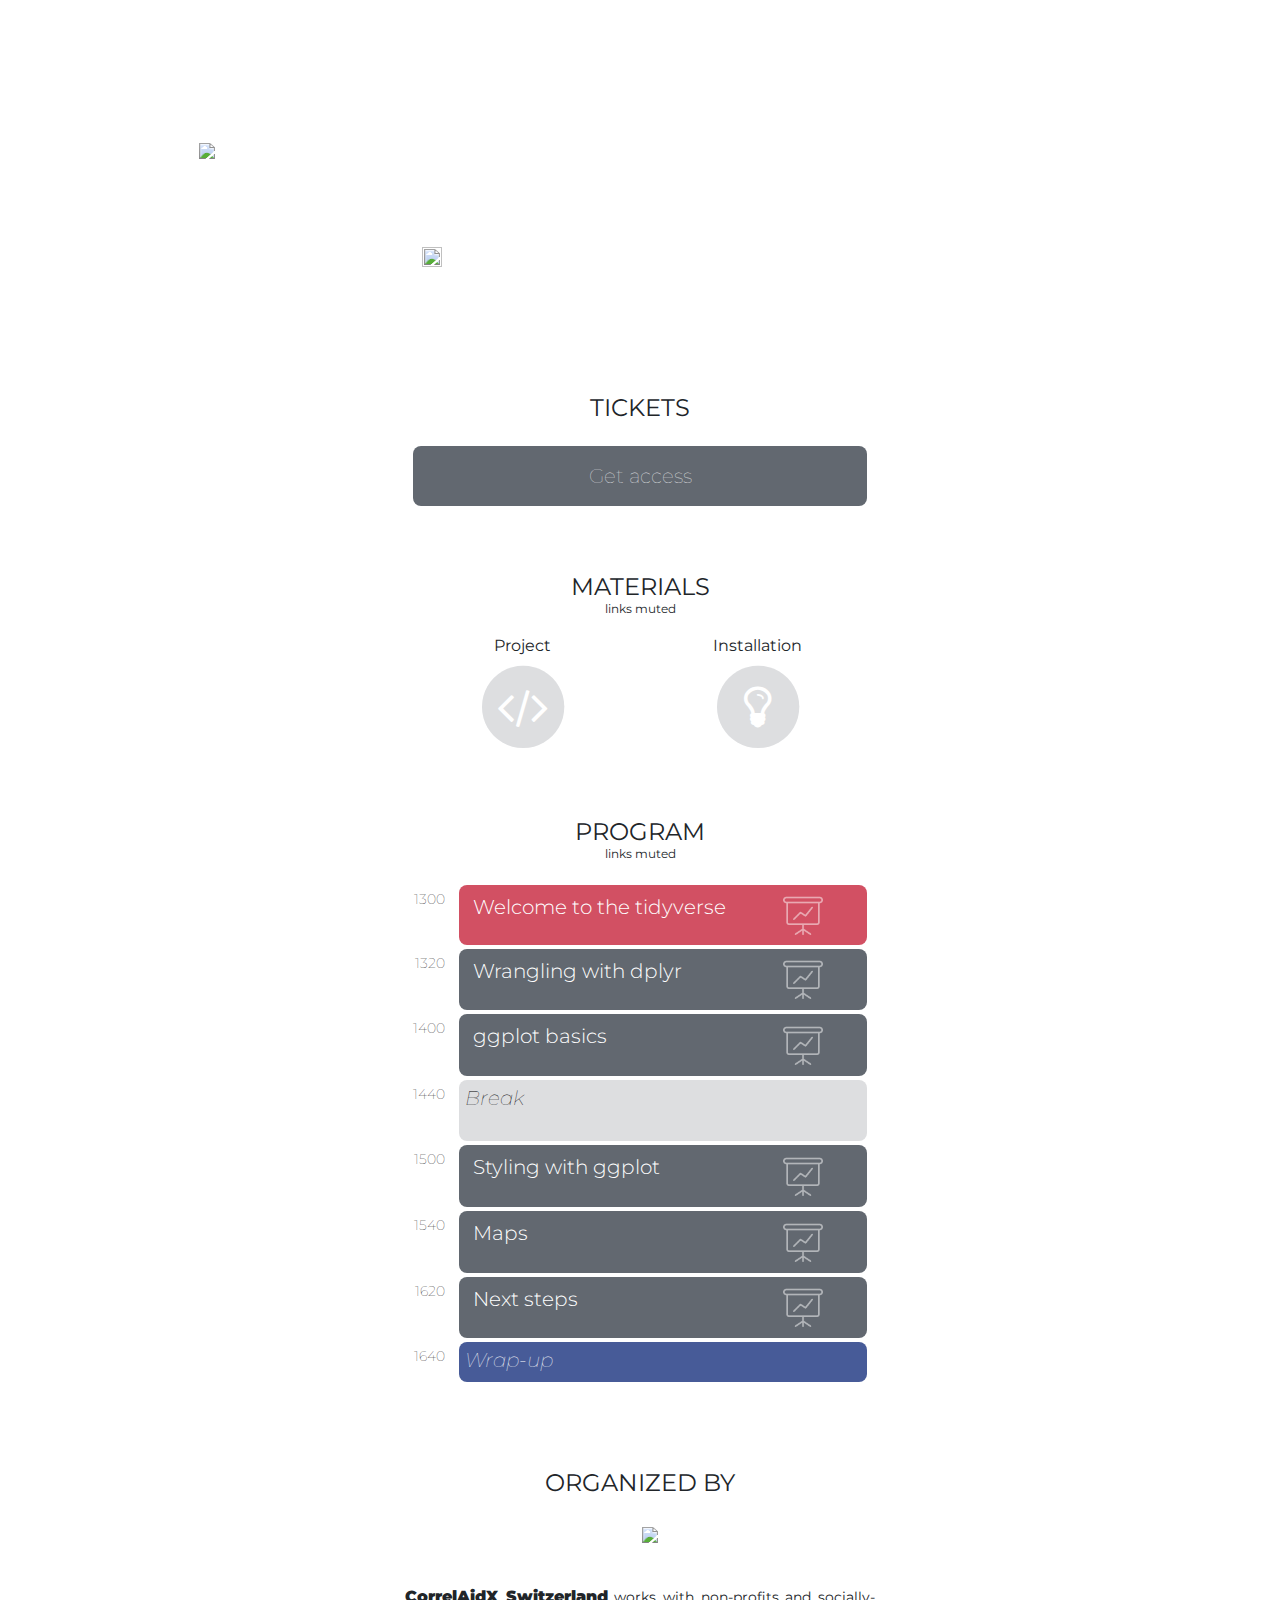
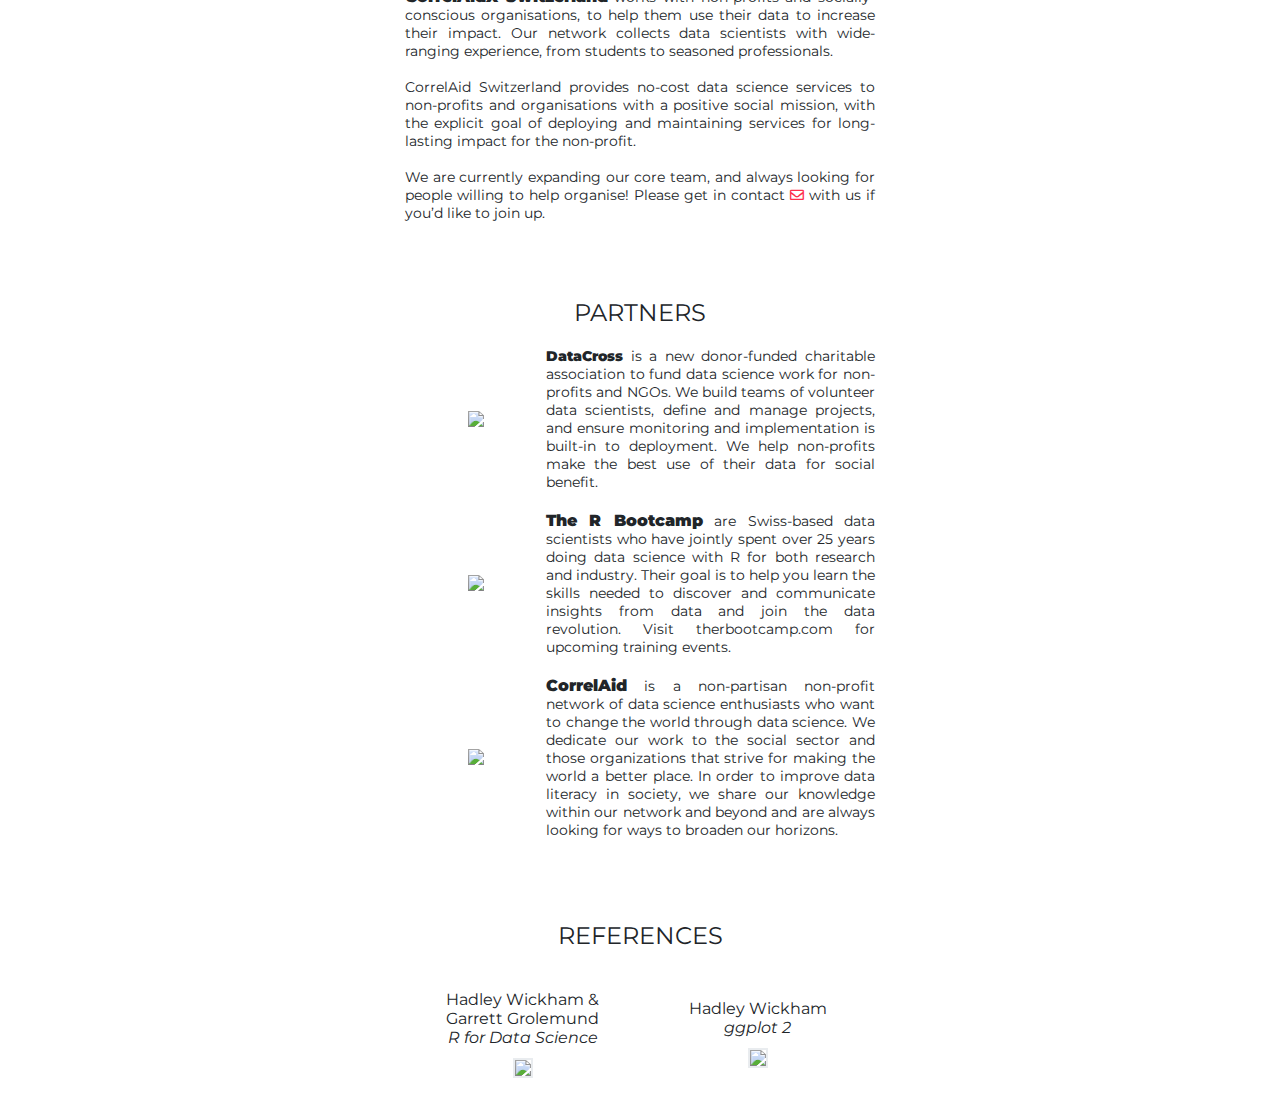
==== index.html @ b5af9730 "fixed images" ====
<html>
  <head>
    <!-- Bootstrap core CSS -->
    <link rel="stylesheet" href="index.css">
  </head>

  <body>

    <div align="center">
      <div id="header" align=left style="display:inline-block">
        <div style="display:table;width:100%">
         <div style="display:table-cell;vertical-align:middle;width:25%;padding-right:40px;padding-top:20px">
           <img class="logo" src="https://raw.githubusercontent.com//CorrelAidSwitzerland/DataViz4Good/main/src/img/correlaidx_white.png" height=100px>
         </div>
         <div style="display:table-cell;vertical-align:bottom;width:75%;padding-top:20px">
           <h1>Data Visualization for Social Good</h1>
           <span style="white-space: nowrap">
             <a href='https://github.com/CorrelAidSwitzerland'><i class='fas fa-home'></i></a>
             <a href='https://therbootcamp.github.io/I2R_2020Mar/'><i class='fas fa-clock'></i></a>
             <a href='https://github.com/CorrelAidSwitzerland'><i class='fas fa-envelope'></i></a>
             <a href='https://github.com/CorrelAidSwitzerland'><i class='fab fa-github'></i></a>
             <a href='https://github.com/CorrelAidSwitzerland'>
               <font style='font-style:normal;font-size:20px;padding-left:8px'>CorrelAid Switzerland</font>
             </a>
           </span>
           <br>
           <span style="white-space: nowrap">
             <img src='https://raw.githubusercontent.com/therbootcamp/therbootcamp.github.io/master/_sessions/_image/by-sa.png' style= 'height:2rem; vertical-align:baseline'/>
             <font style='font-size:2rem;font-style:normal;padding-left:8px'>February 2021</font>
           <span>
         </div>
       </div>
    </div>


    <br><br>

    <div align="center" style="max-width:940px">

      <h2>TICKETS</h2>
      <table width=50% cellspacing=0 cellpadding=0 class="zoom">
        <tr>
          <td class="td-grey">
            <a href="https://www.eventbrite.com/myevent?eid=132974068017" style="display:block;height:100%;width:100%">
              <div style="display:table;height:60px;width:100%">
               <div style="display:table-cell;vertical-align:middle;text-align:center;width:100%">Get access</div>
             </div>
            </a>
          </td>
        </tr>
      </table>

      <br><br>

      <h2>MATERIALS<br><span style="font-size:12px">links muted</span></h2>
      <table width=50% cellspacing=0 cellpadding=0 class="downloads">
        <col width=50%>
        <col width=50%>
        <tr>
          <td align=center>
            <h4>Project</h4>
            <a href="">
            <span class="fa-stack fa-3x inactive">
              <i class="fa fa-circle fa-stack-2x"></i>
              <i class="fa fa-code fa-stack-1x fa-inverse"></i>
            </span>
            </a>
          </td>
          <td align=center>
            <h4>Installation</h4>
            <a href="">
            <span class="fa-stack fa-3x inactive"> <!--- inactive --->
              <i class="fa fa-circle fa-stack-2x"></i>
              <i class="fa fa-lightbulb fa-stack-1x fa-inverse"></i>
            </span>
            </a>
          </td>
        </tr>
      </table>

      <br><br>

      <h2>PROGRAM<br><span style="font-size:12px">links muted</span></h2>
      <table width=50% cellspacing=0 cellpadding=0 class="my-table">
      <col width="5%">
      <col width="95%">
      <tr>
         <th align="right">1300</th>
         <td class="td-red">
           <a href="" style="display:block;height:100%;width:100%">
             <div style="display:table;height:100%;width:100%">
              <div style="display:table-cell;vertical-align:top;width:80%">Welcome to the tidyverse</div>
              <div style="display:table-cell;vertical-align:middle"><img src="slide/slide.001.png" height=40px></div>
            </div>
           </a>
         </td>
      </tr>
      <tr>
         <th align="right">1320</th>
         <td class="td-grey" rowspan = 2 >
           <a href="" style="display:block;height:100%;width:100%">
             <div style="display:table;height:100%;width:100%">
              <div style="display:table-cell;vertical-align:top;width:80%">Wrangling with dplyr</div>
              <div style="display:table-cell;vertical-align:middle"><img src="slide/slide.001.png" height=40px></div>
            </div>
           </a>
         </td>
      </tr>
      <tr> <th align="right">&nbsp;</th> </tr>
      <tr>
         <th align="right">1400</th>
         <td class="td-grey" rowspan = 2 >
           <a href="" style="display:block;height:100%;width:100%">
             <div style="display:table;height:100%;width:100%">
              <div style="display:table-cell;vertical-align:top;width:80%">ggplot basics</div>
              <div style="display:table-cell;vertical-align:middle"><img src="slide/slide.001.png" height=40px></div>
            </div>
           </a>
         </td>
      </tr>
      <tr> <th align="right">&nbsp;</th> </tr>
      <tr>
         <th align="right">1440</th>
         <td class="td-special-grey" rowspan = 2 >Break
      </tr>
      <tr> <th align="right">&nbsp;</th> </tr>
      <tr>
         <th align="right">1500</th>
         <td class="td-grey" rowspan = 2 >
           <a href="" style="display:block;height:100%;width:100%">
             <div style="display:table;height:100%;width:100%">
              <div style="display:table-cell;vertical-align:top;width:80%">Styling with ggplot</div>
              <div style="display:table-cell;vertical-align:middle"><img src="slide/slide.001.png" height=40px></div>
            </div>
           </a>
         </td>
      </tr>
      <tr> <th align="right">&nbsp;</th> </tr>
      <tr>
         <th align="right">1540</th>
         <td class="td-grey" rowspan = 2 >
           <a href="" style="display:block;height:100%;width:100%">
             <div style="display:table;height:100%;width:100%">
              <div style="display:table-cell;vertical-align:top;width:80%">Maps</div>
              <div style="display:table-cell;vertical-align:middle"><img src="slide/slide.001.png" height=40px></div>
            </div>
           </a>
         </td>
      </tr>
      <tr> <th align="right">&nbsp;</th> </tr>
      <tr>
         <th align="right">1620</th>
         <td class="td-grey" rowspan = 2 >
           <a href="" style="display:block;height:100%;width:100%">
             <div style="display:table;height:100%;width:100%">
              <div style="display:table-cell;vertical-align:top;width:80%">Next steps</div>
              <div style="display:table-cell;vertical-align:middle"><img src="slide/slide.001.png" height=40px></div>
            </div>
           </a>
         </td>
      </tr>
      <tr> <th align="right">&nbsp;</th> </tr>
      <tr>
         <th align="right">1640</th>
         <td class="td-special-blue"> Wrap-up
      </tr>
      </table>

      <br><br>

      <h2>ORGANIZED BY</h2>
      <div style="width:50%">
        <div>
            <a href="https://correlaid.org/correlaid-x/switzerland/">
              <img class="xlogo" src="https://raw.githubusercontent.com/correlaidswitzerland/DataViz4Good/main/src/img/correlaidx_swiss.png">
            </a>          
        </div>
        <p style="text-align: justify;font-family: Montserrat;color: #212529;font-weight: 400;font-size:1.4rem;"><a href="https://correlaid.org/correlaid-x/switzerland/" style="color: #212529;font-weight:900;font-size:1.6rem">CorrelAidX Switzerland</a> works with non-profits and socially-conscious organisations, to help them use their data to increase their impact. Our network collects data scientists with wide-ranging experience, from students to seasoned professionals. <br><br>CorrelAid Switzerland provides no-cost data science services to non-profits and organisations with a positive social mission, with the explicit goal of deploying and maintaining services for long-lasting impact for the non-profit.<br><br>We are currently expanding our core team, and always looking for people willing to help organise! Please get in contact <a href="mailto:switzerland@correlaid.org"><i class="far fa-envelope" style="color: #FD2F4D"></i></a> with us if you’d like to join up.
        </p>
      </div>

      <br><br>

      <h2>PARTNERS</h2>
      
      <table width=50% cellspacing=0 cellpadding=0 class="partners">
        <col width=30%>
        <col width=70%>
        <tr>
          <td align=center>
            <a href="">
              <img class="logo" src="https://raw.githubusercontent.com/correlaidswitzerland/DataViz4Good/main/src/img/datacross.png">
            </a> 
          </td>
          <td align=center>
        <p style="text-align: justify;font-family: Montserrat;color: #212529;font-weight: 400;font-size:1.4rem"><a href="" style="color: #212529;font-weight:900">DataCross</a> is a new donor-funded charitable association to fund data science work for non-profits and NGOs. We build teams of volunteer data scientists, define and manage projects, and ensure monitoring and implementation is built-in to deployment. We help non-profits make the best use of their data for social benefit.
        </p>
          </td>
        </tr>
                <tr>
          <td align=center>
            <a href="https://therbootcamp.github.io/">
              <img class="logo" src="https://raw.githubusercontent.com/correlaidswitzerland/DataViz4Good/main/src/img/bootcamp.png">
            </a>  
          </td>
          <td align=center>
        <p style="text-align: justify;font-family: Montserrat;color: #212529;font-weight: 400;font-size:1.4rem"><a href="https://therbootcamp.github.io/" style="color: #212529;font-weight:900;font-size:1.6rem">The R Bootcamp</a> are Swiss-based data scientists who have jointly spent over 25 years doing data science with R for both research and industry. Their goal is to help you learn the skills needed to discover and communicate insights from data and join the data revolution. Visit <a href="https://therbootcamp.github.io/" style="color: #212529;">therbootcamp.com</a> for upcoming training events. 
        </p>
          </td>
        </tr>
                <tr>
          <td align=center>
            <a href="https://correlaid.org/">
              <img class="logo" src="https://raw.githubusercontent.com/correlaidswitzerland/DataViz4Good/main/src/img/correlaid3.png">
            </a>    
          </td>
          <td align=center>
        <p style="text-align: justify;font-family: Montserrat;color: #212529;font-weight: 400;font-size:1.4rem;"><a href="https://therbootcamp.github.io/" style="color: #212529;font-weight:900;font-size:1.6rem">CorrelAid</a> is a non-partisan non-profit network of data science enthusiasts who want to change the world through data science. We dedicate our work to the social sector and those organizations that strive for making the world a better place. In order to improve data literacy in society, we share our knowledge within our network and beyond and are always looking for ways to broaden our horizons. 
        </p>
          </td>
        </tr>        
        
      </table>
      

      <br><br>

      <h2>REFERENCES</h2>
      <table width=50% cellspacing=0 cellpadding=0 class="literature">
        <col width=50%>
        <col width=50%>
        <tr>
          <td align=center>
            <a href="https://r4ds.had.co.nz/">
            <h4>Hadley Wickham &<br>Garrett Grolemund<br><i>R for Data Science</i></h4>
              <img class="literature-img" src="https://d33wubrfki0l68.cloudfront.net/b88ef926a004b0fce72b2526b0b5c4413666a4cb/24a30/cover.png">
            </a>
          </td>
          <td align=center>
            <a href="https://ggplot2-book.org/">
            <h4>Hadley Wickham<br><i>ggplot 2</i></h4>
              <img class="literature-img" src="https://ggplot2-book.org/cover.jpg">
            </a>
          </td>
        </tr>
      </table>


    </div>
  </body>
</html>
---- index.css ----
@import url(https://use.fontawesome.com/releases/v5.6.3/css/all.css);
@import url(https://cdnjs.cloudflare.com/ajax/libs/font-awesome/4.7.0/css/font-awesome.min.css);
@import url(https://fonts.googleapis.com/icon?family=Material+Icons);
@import url(https://fonts.googleapis.com/icon?family=Montserrat:100,400);


:root {
  font-size: 62.5%;
  body {
    margin: 0;
    // Body font size 16px
    font-size: 1.6rem;
  }
}


#header {
 background: url("https://raw.githubusercontent.com//CorrelAidSwitzerland/DataViz4Good/main/src/img/correlaidbg.jpeg");
 background-size: cover;
 color: white;
 padding: 30px 10% 70px 14%;
 margin-left: calc(-50vw + 50%);
 margin-right: calc(-50vw + 50%);
 margin-top: -20px;
 font-family: Montserrat;

}

#header h1 {
 font-weight: 700;
 font-size: 4.4rem;
 margin-bottom: .3em;
}

#header h1, h2, h3, h4, h5, font {
 color: white;
}

#header a {
 color: white;
}

#header i, #header a {
  font-size: 2rem;
  text-decoration: none;
  padding-right: 2px;
}

@media (min-width: 480px) {
  #header h1 {font-size: 4.8rem;}
}

@media (min-width: 768px) {
  #header h1 {font-size: 5.6rem;}
  .logo {
    height:140px;
  }
}

@media (min-width: 992px) {
  #header h1 {font-size: 6.4rem;}

}

@media (min-width: 1200px) {
  #header h1 {font-size: 7rem;}
}

h1, h2, h3, h4, h5 {
  font-family: Montserrat;
  color: #212529;
  font-weight: 400;
}

h1 {
  font-size: 5rem;
}

h2 {
  padding-top: 20px;
  font-size: 2.4rem;
}

.my-table {
  font-size:2rem;
  font-family: Montserrat;
  border-spacing: 8px 4px;
  line-height: 1.2;
  margin-top: 20px;
  margin-bottom: 20px;
  }

.my-table th {
  font-size:.7em;
  font-weight:100;
  width: 100;
  text-align: right;
  vertical-align: top;
  padding: 6px 6px 6px 0px;
  }

.my-table td {
  font-weight:100;
  vertical-align: top;
  padding: 6px 0px 6px 6px;
  border-radius:8px;
  height: 40px;
  min-width: 260px;
}

.td-special {
  font-weight:100;
  font-style: italic;
}

.td-special-blue {
  font-weight:100;
  font-style: italic;
  background-color:#475B98;
  color:#ffffff;
}

.td-special-grey {
  font-weight:100;
  font-style: italic;
  background-color:#DDDEE0;
  color:#000000;
}

.td-red {
  background-color:#D25063;
  color:#ffffff;
}

.td-grey {
  background-color:#626870;
  color:#ffffff;
}

a {
  text-decoration: none;
}

.zoom {
  border-spacing: 8px 4px;
}

.zoom td {
  border-radius:8px;
  min-width: 260px;
}

.zoom a {
  color: rgba(255, 255, 255, 0.8);
  font-size: 2rem;
  font-weight: 100;
  font-family: Montserrat;
}

.cont {
  font-weight:400;
	font-size:10px;
	line-height: 1.1;
    margin-top: 4px;
}

.sub {font-weight:400;}
e {font-weight: 100;}
r {color: #FF3A2A;}

.my-table a {
  color: white;
  font-weight: 300;
  }

.my-table a:hover {
  color: white;
}

.downloads h4 {
  font-weight: 400;
  margin-bottom: 4px;
  }

.downloads .active {
  color: #626870;
}
.downloads .inactive {
  color: #DDDEE0;
}

.courses td {
  padding-bottom: 20px;
  padding-top: 20px;
}

.courses h4 {
  font-weight: 400;
  margin-bottom: 11px;
  }

.course-img {
  max-width: 120px;
  border-radius: 50%;
  border: 7px solid #e9ecef;
}

.literature td {
  padding-bottom: 20px;
  padding-top: 20px;
}

.literature h4 {
  font-weight: 400;
  margin-bottom: 11px;
  }

.literature-img {
  max-height: 150px;
  border: 2px solid #e9ecef;
}

.partner-img {
  max-height: 150px;
}

.xlogo {
  /*float:right;*/
  padding: 10px 10px 30px 30px;
  max-width:280px;
  max-height:180px;
  width: auto;
  height: auto;
}


.logo {
  padding: 20px;
  max-width:230px;
  max-height:120px;
  width: auto;
  height: auto;
}

.partners td {
  
  padding-bottom:20px;
  
}
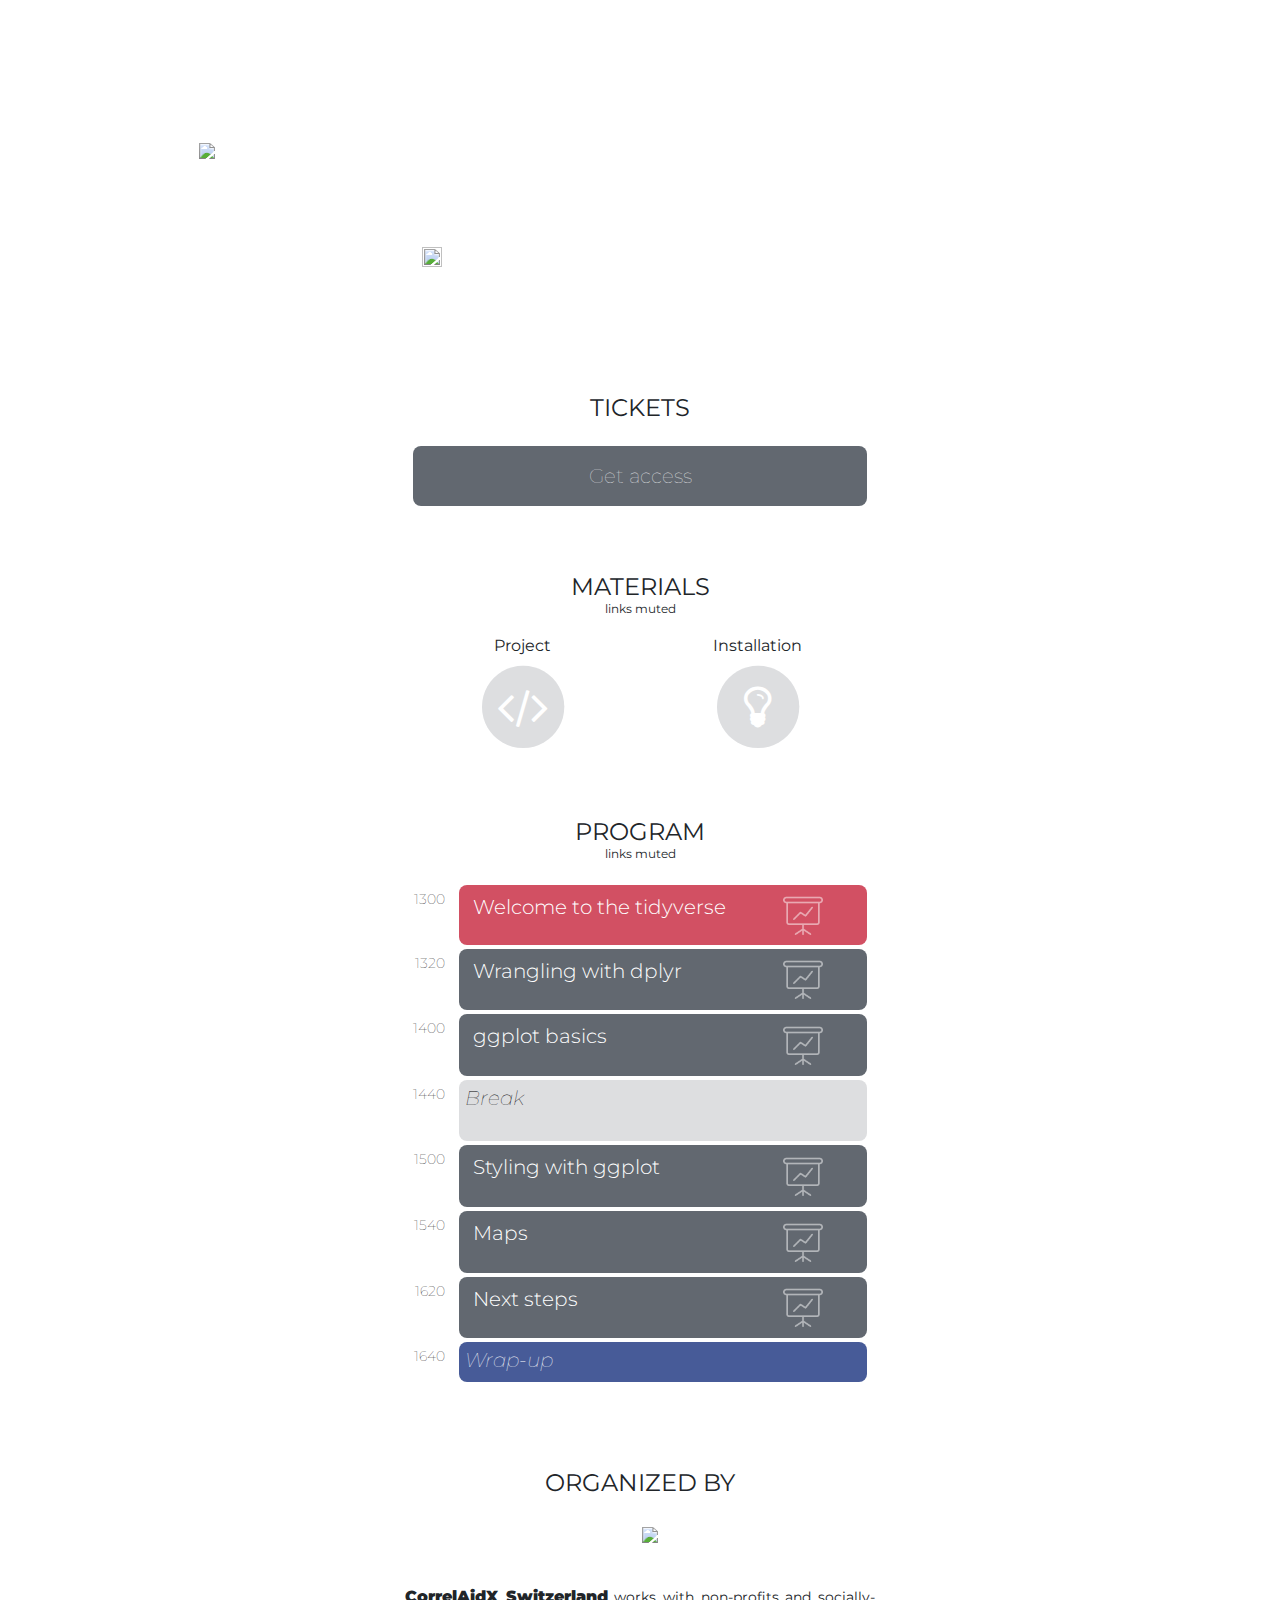
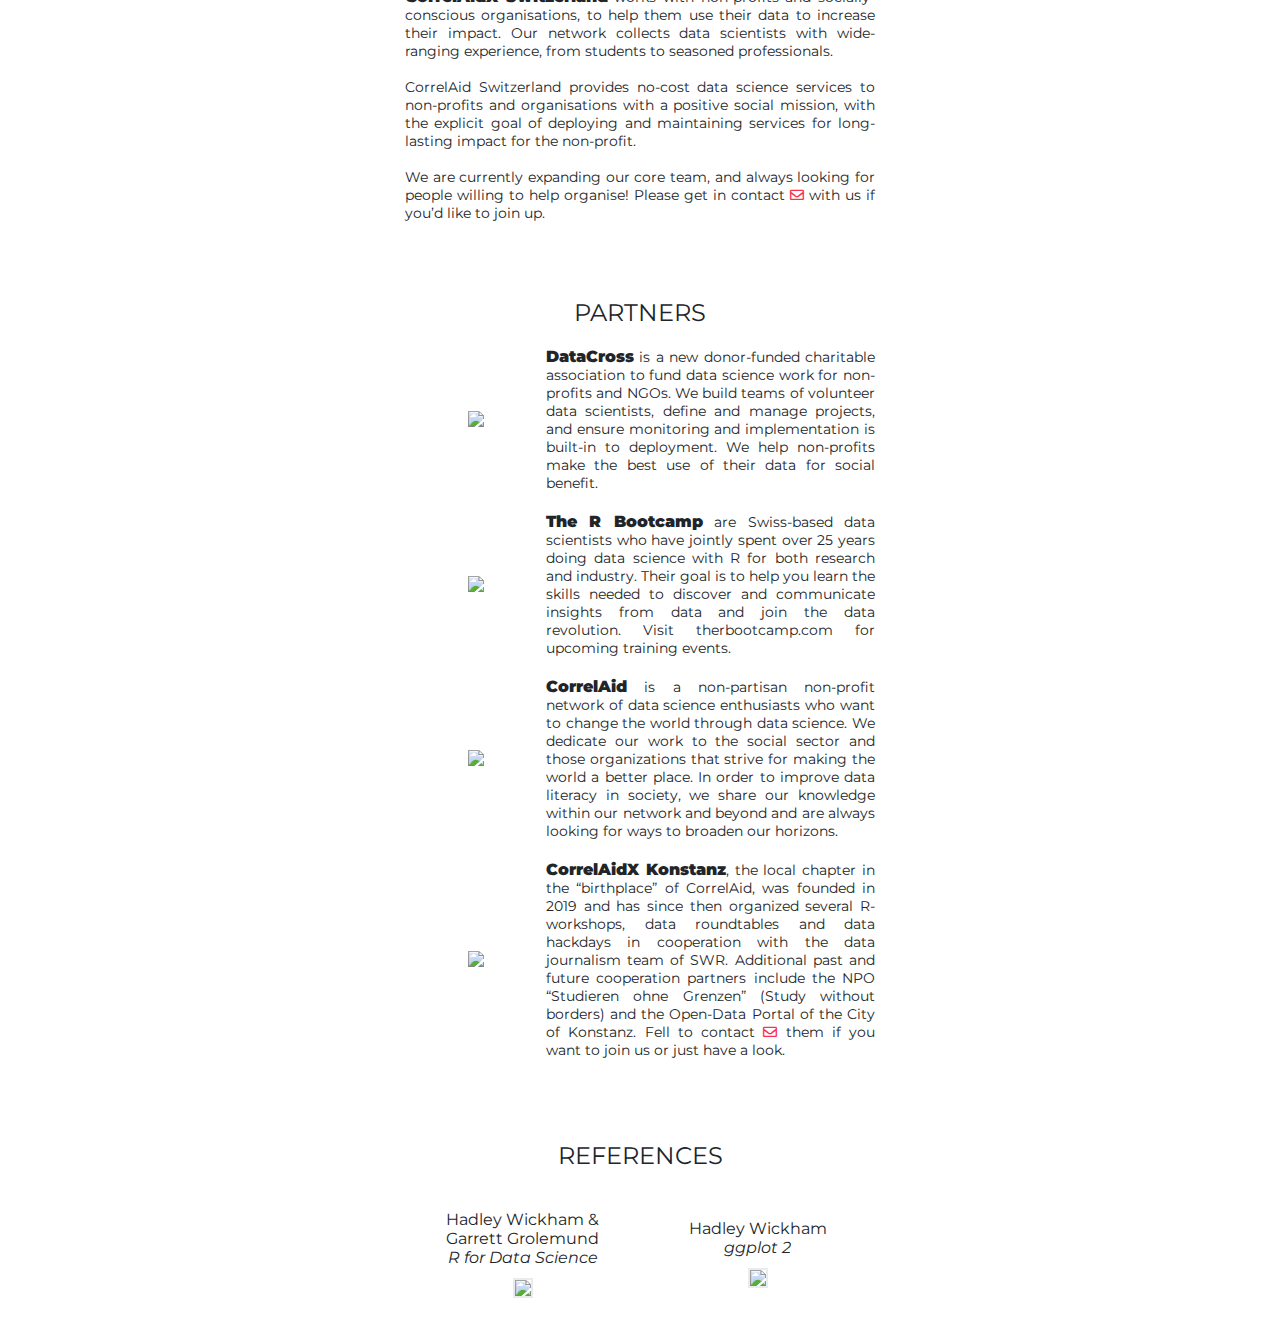
==== commit e8b029ec: "fixed images" ====
--- a/index.html
+++ b/index.html
@@ -193,7 +193,7 @@
             </a> 
           </td>
           <td align=center>
-        <p style="text-align: justify;font-family: Montserrat;color: #212529;font-weight: 400;font-size:1.4rem"><a href="" style="color: #212529;font-weight:900">DataCross</a> is a new donor-funded charitable association to fund data science work for non-profits and NGOs. We build teams of volunteer data scientists, define and manage projects, and ensure monitoring and implementation is built-in to deployment. We help non-profits make the best use of their data for social benefit.
+        <p style="text-align: justify;font-family: Montserrat;color: #212529;font-weight: 400;font-size:1.4rem"><a href="" style="color: #212529;font-weight:900;font-size:1.6rem">DataCross</a> is a new donor-funded charitable association to fund data science work for non-profits and NGOs. We build teams of volunteer data scientists, define and manage projects, and ensure monitoring and implementation is built-in to deployment. We help non-profits make the best use of their data for social benefit.
         </p>
           </td>
         </tr>
@@ -219,7 +219,17 @@
         </p>
           </td>
         </tr>        
-        
+                <tr>
+          <td align=center>
+            <a href="https://correlaid.org/correlaid-x/konstanz/">
+              <img class="logo" src="https://raw.githubusercontent.com/correlaidswitzerland/DataViz4Good/main/src/img/correlaid_konstanz.png">
+            </a>    
+          </td>
+          <td align=center>
+        <p style="text-align: justify;font-family: Montserrat;color: #212529;font-weight: 400;font-size:1.4rem;"><a href="https://therbootcamp.github.io/" style="color: #212529;font-weight:900;font-size:1.6rem">CorrelAidX Konstanz</a>, the local chapter in the “birthplace” of CorrelAid, was founded in 2019 and has since then organized several R-workshops, data roundtables and data hackdays in cooperation with the data journalism team of SWR. Additional past and future cooperation partners include the NPO “Studieren ohne Grenzen” (Study without borders) and the Open-Data Portal of the City of Konstanz. Fell to contact <a href="mailto:konstanz@correlaid.org "><i class="far fa-envelope" style="color: #FD2F4D"></i></a> them if you want to join us or just have a look.    
+        </p>
+          </td>
+        </tr>           
       </table>
       
 
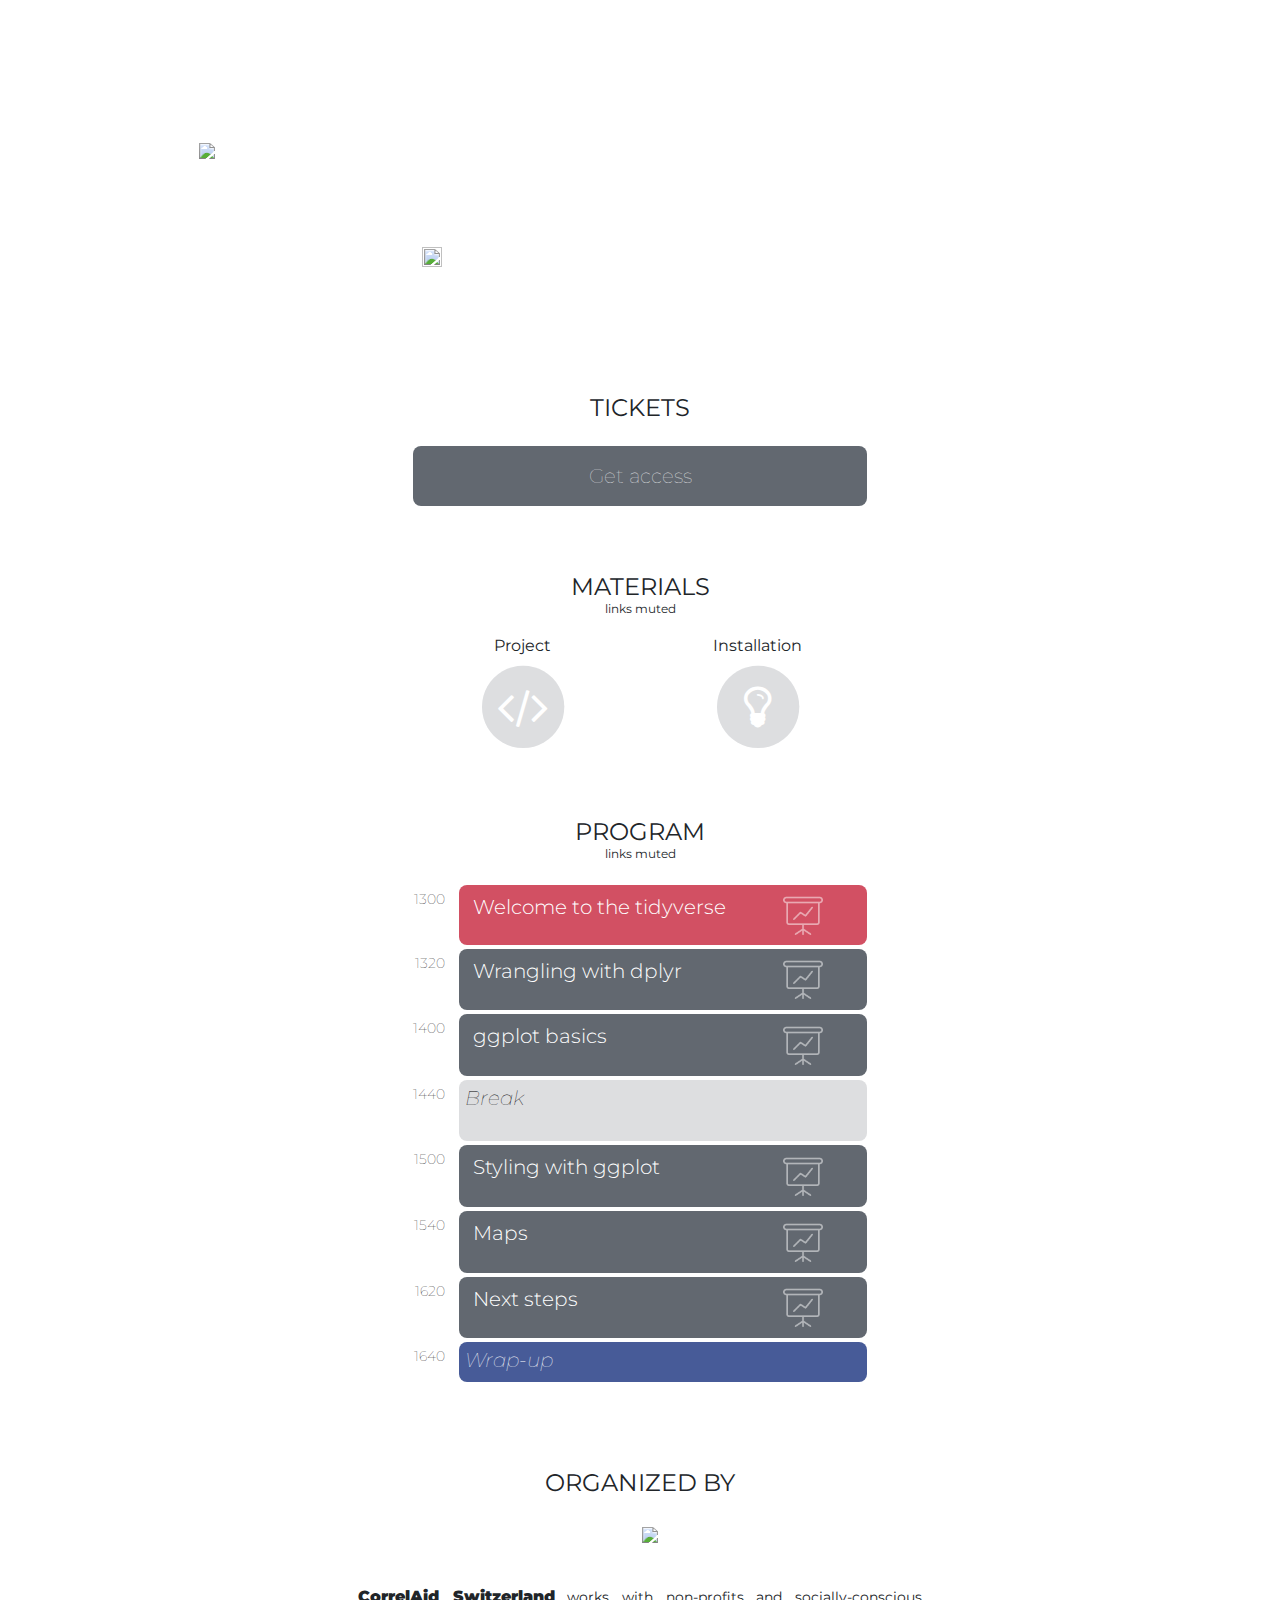
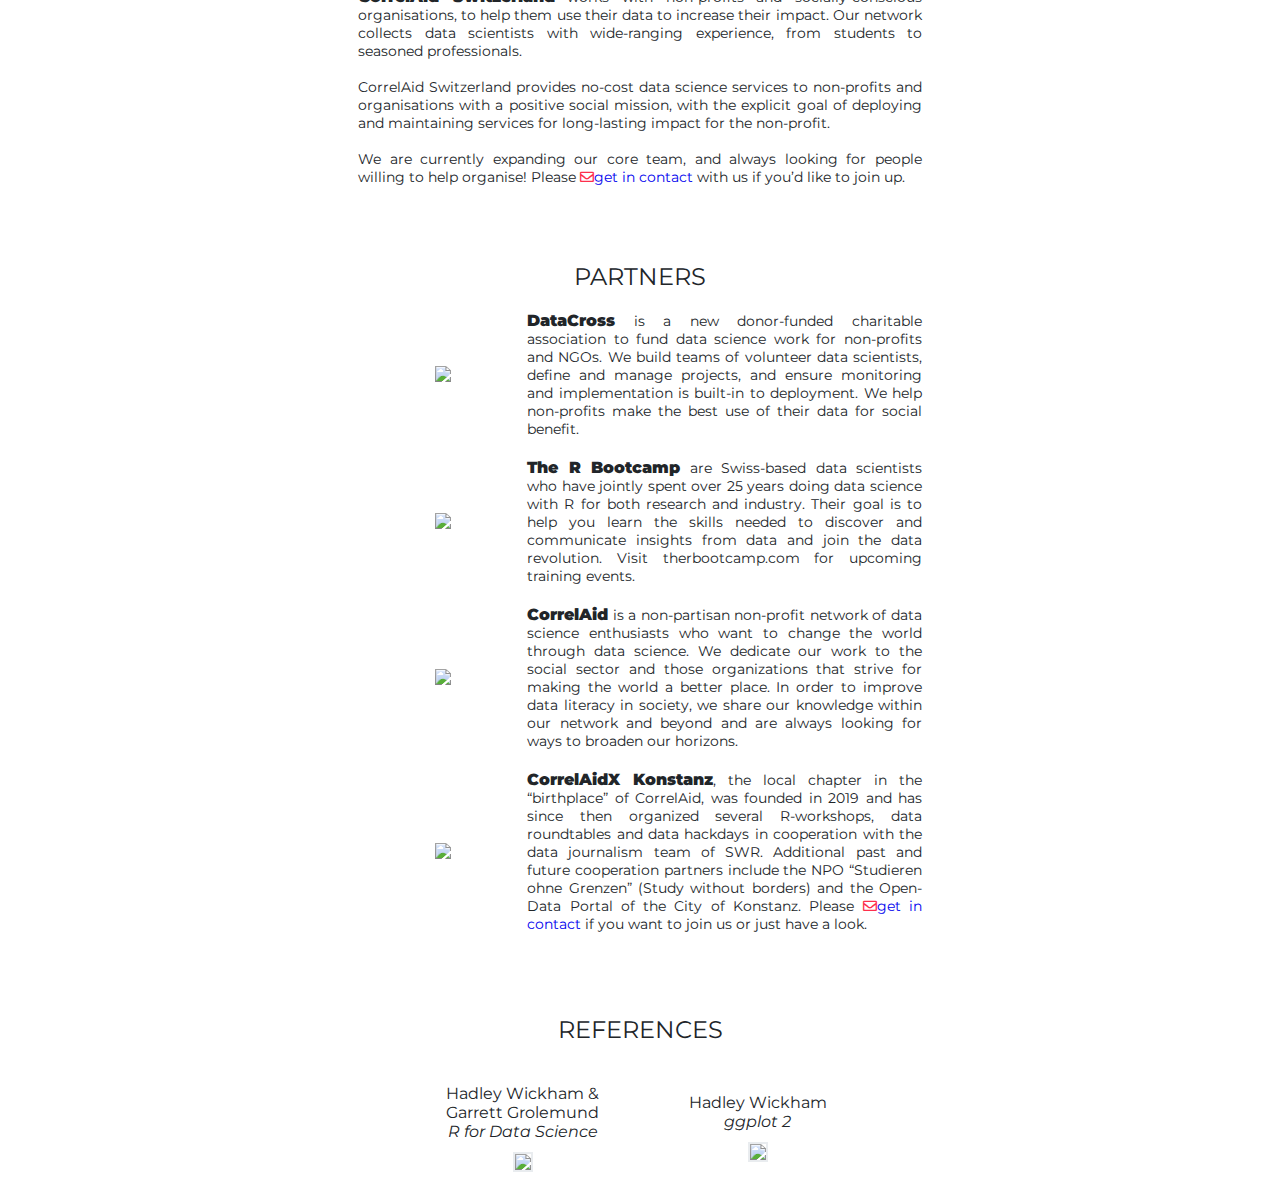
==== commit d350faa0: "Increased width for sponsors" ====
--- a/index.html
+++ b/index.html
@@ -15,10 +15,11 @@
          <div style="display:table-cell;vertical-align:bottom;width:75%;padding-top:20px">
            <h1>Data Visualization for Social Good</h1>
            <span style="white-space: nowrap">
-             <a href='https://github.com/CorrelAidSwitzerland'><i class='fas fa-home'></i></a>
+             <a href='https://correlaid.org/correlaid-x/switzerland/'><i class='fas fa-home'></i></a>
              <a href='https://therbootcamp.github.io/I2R_2020Mar/'><i class='fas fa-clock'></i></a>
-             <a href='https://github.com/CorrelAidSwitzerland'><i class='fas fa-envelope'></i></a>
-             <a href='https://github.com/CorrelAidSwitzerland'><i class='fab fa-github'></i></a>
+             <a href='mailto:switzerland@correlaid.org'><i class='fas fa-envelope'></i></a>
+             <!-- a href='https://github.com/CorrelAidSwitzerland'><i class='fab fa-github'></i></a -->
+             <a href='https://twitter.com/CorrelAidSwiss'><i class='fab fa-twitter'></i></a>             
              <a href='https://github.com/CorrelAidSwitzerland'>
                <font style='font-style:normal;font-size:20px;padding-left:8px'>CorrelAid Switzerland</font>
              </a>
@@ -169,13 +170,13 @@
       <br><br>
 
       <h2>ORGANIZED BY</h2>
-      <div style="width:50%">
+      <div style="width:60%">
         <div>
             <a href="https://correlaid.org/correlaid-x/switzerland/">
               <img class="xlogo" src="https://raw.githubusercontent.com/correlaidswitzerland/DataViz4Good/main/src/img/correlaidx_swiss.png">
             </a>          
         </div>
-        <p style="text-align: justify;font-family: Montserrat;color: #212529;font-weight: 400;font-size:1.4rem;"><a href="https://correlaid.org/correlaid-x/switzerland/" style="color: #212529;font-weight:900;font-size:1.6rem">CorrelAidX Switzerland</a> works with non-profits and socially-conscious organisations, to help them use their data to increase their impact. Our network collects data scientists with wide-ranging experience, from students to seasoned professionals. <br><br>CorrelAid Switzerland provides no-cost data science services to non-profits and organisations with a positive social mission, with the explicit goal of deploying and maintaining services for long-lasting impact for the non-profit.<br><br>We are currently expanding our core team, and always looking for people willing to help organise! Please get in contact <a href="mailto:switzerland@correlaid.org"><i class="far fa-envelope" style="color: #FD2F4D"></i></a> with us if you’d like to join up.
+        <p style="text-align: justify;font-family: Montserrat;color: #212529;font-weight: 400;font-size:1.4rem;"><a href="https://correlaid.org/correlaid-x/switzerland/" style="color: #212529;font-weight:900;font-size:1.6rem">CorrelAid Switzerland</a> works with non-profits and socially-conscious organisations, to help them use their data to increase their impact. Our network collects data scientists with wide-ranging experience, from students to seasoned professionals. <br><br>CorrelAid Switzerland provides no-cost data science services to non-profits and organisations with a positive social mission, with the explicit goal of deploying and maintaining services for long-lasting impact for the non-profit.<br><br>We are currently expanding our core team, and always looking for people willing to help organise! Please <a href="mailto:switzerland@correlaid.org"><i class="far fa-envelope" style="color: #FD2F4D"></i>get in contact</a> with us if you’d like to join up.
         </p>
       </div>
 
@@ -183,7 +184,7 @@
 
       <h2>PARTNERS</h2>
       
-      <table width=50% cellspacing=0 cellpadding=0 class="partners">
+      <table width=60% cellspacing=0 cellpadding=0 class="partners">
         <col width=30%>
         <col width=70%>
         <tr>
@@ -222,11 +223,11 @@
                 <tr>
           <td align=center>
             <a href="https://correlaid.org/correlaid-x/konstanz/">
-              <img class="logo" src="https://raw.githubusercontent.com/correlaidswitzerland/DataViz4Good/main/src/img/correlaid_konstanz.png">
+              <img class="logo" src="https://raw.githubusercontent.com/correlaidswitzerland/DataViz4Good/main/src/img/correlaidx_konstanz.png">
             </a>    
           </td>
           <td align=center>
-        <p style="text-align: justify;font-family: Montserrat;color: #212529;font-weight: 400;font-size:1.4rem;"><a href="https://therbootcamp.github.io/" style="color: #212529;font-weight:900;font-size:1.6rem">CorrelAidX Konstanz</a>, the local chapter in the “birthplace” of CorrelAid, was founded in 2019 and has since then organized several R-workshops, data roundtables and data hackdays in cooperation with the data journalism team of SWR. Additional past and future cooperation partners include the NPO “Studieren ohne Grenzen” (Study without borders) and the Open-Data Portal of the City of Konstanz. Fell to contact <a href="mailto:konstanz@correlaid.org "><i class="far fa-envelope" style="color: #FD2F4D"></i></a> them if you want to join us or just have a look.    
+        <p style="text-align: justify;font-family: Montserrat;color: #212529;font-weight: 400;font-size:1.4rem;"><a href="https://therbootcamp.github.io/" style="color: #212529;font-weight:900;font-size:1.6rem">CorrelAidX Konstanz</a>, the local chapter in the “birthplace” of CorrelAid, was founded in 2019 and has since then organized several R-workshops, data roundtables and data hackdays in cooperation with the data journalism team of SWR. Additional past and future cooperation partners include the NPO “Studieren ohne Grenzen” (Study without borders) and the Open-Data Portal of the City of Konstanz. Please <a href="mailto:konstanz@correlaid.org "><i class="far fa-envelope" style="color: #FD2F4D"></i>get in contact</a> if you want to join us or just have a look.    
         </p>
           </td>
         </tr>           
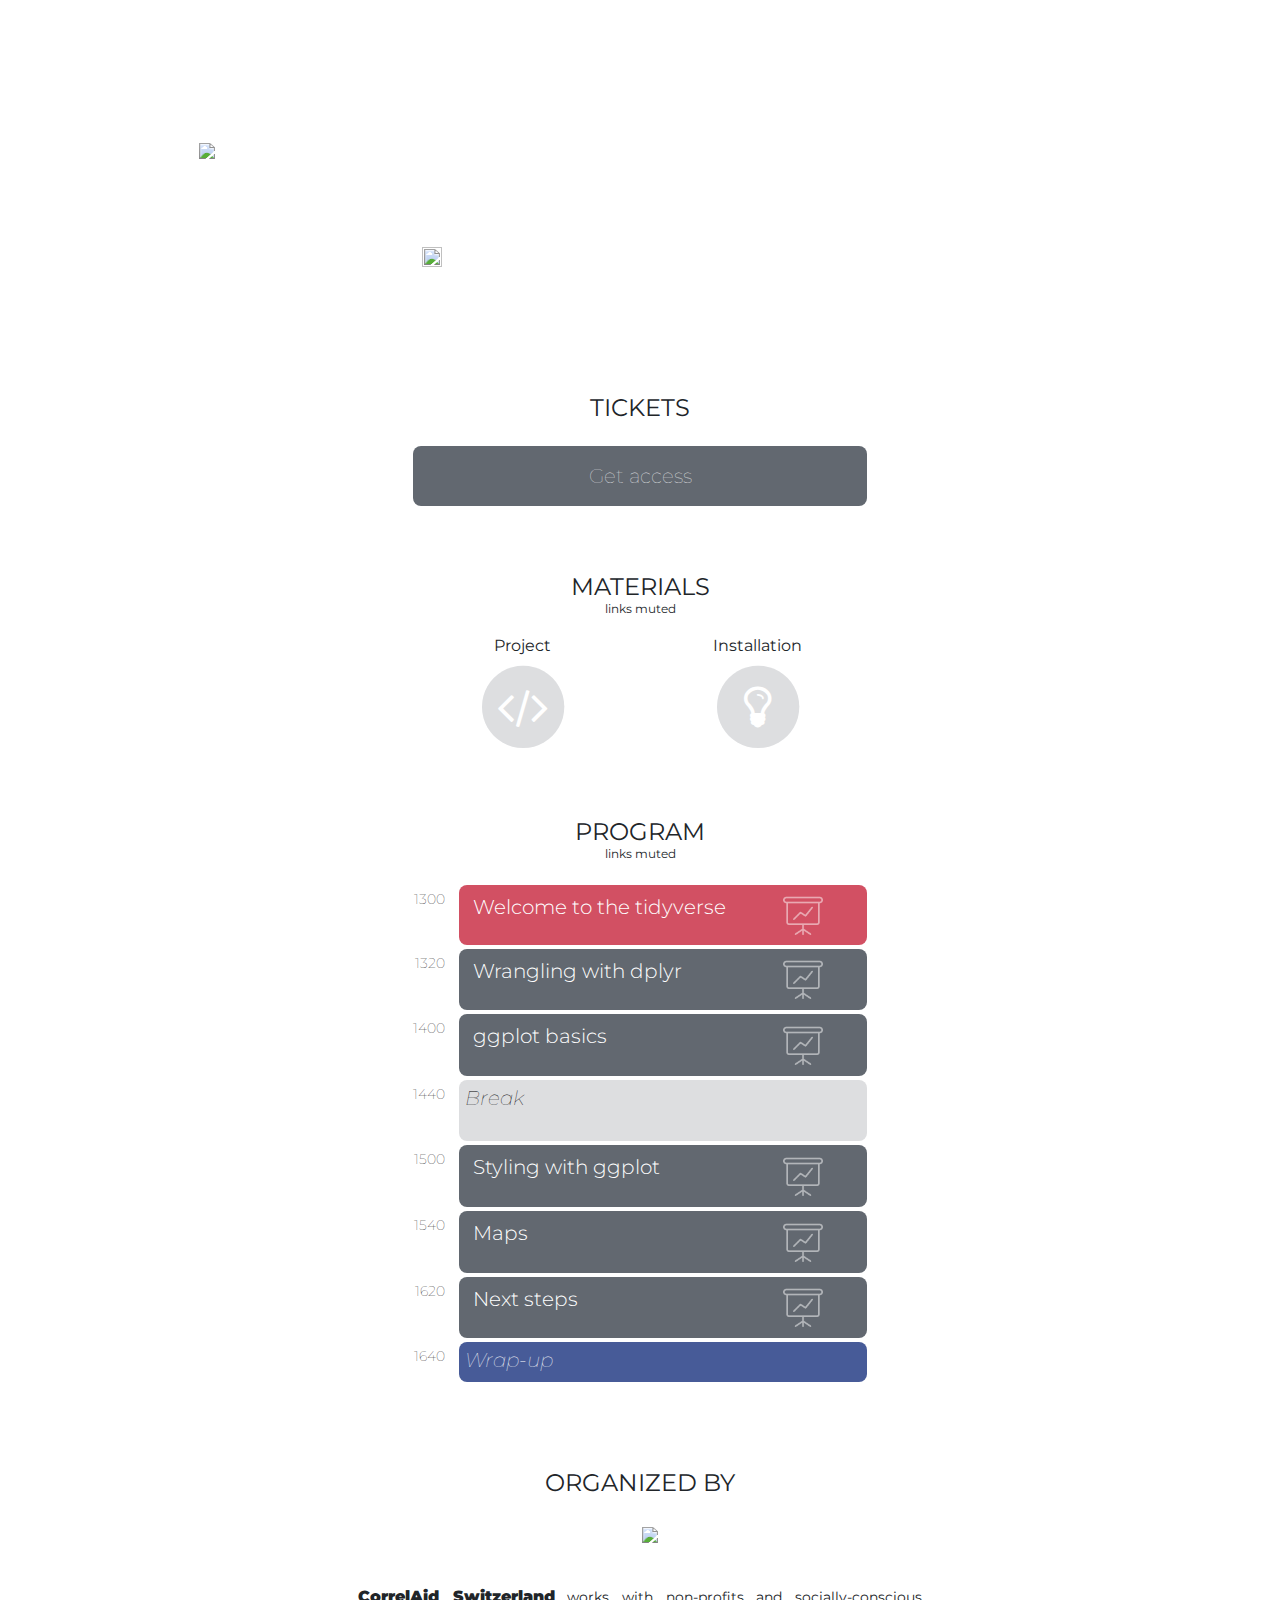
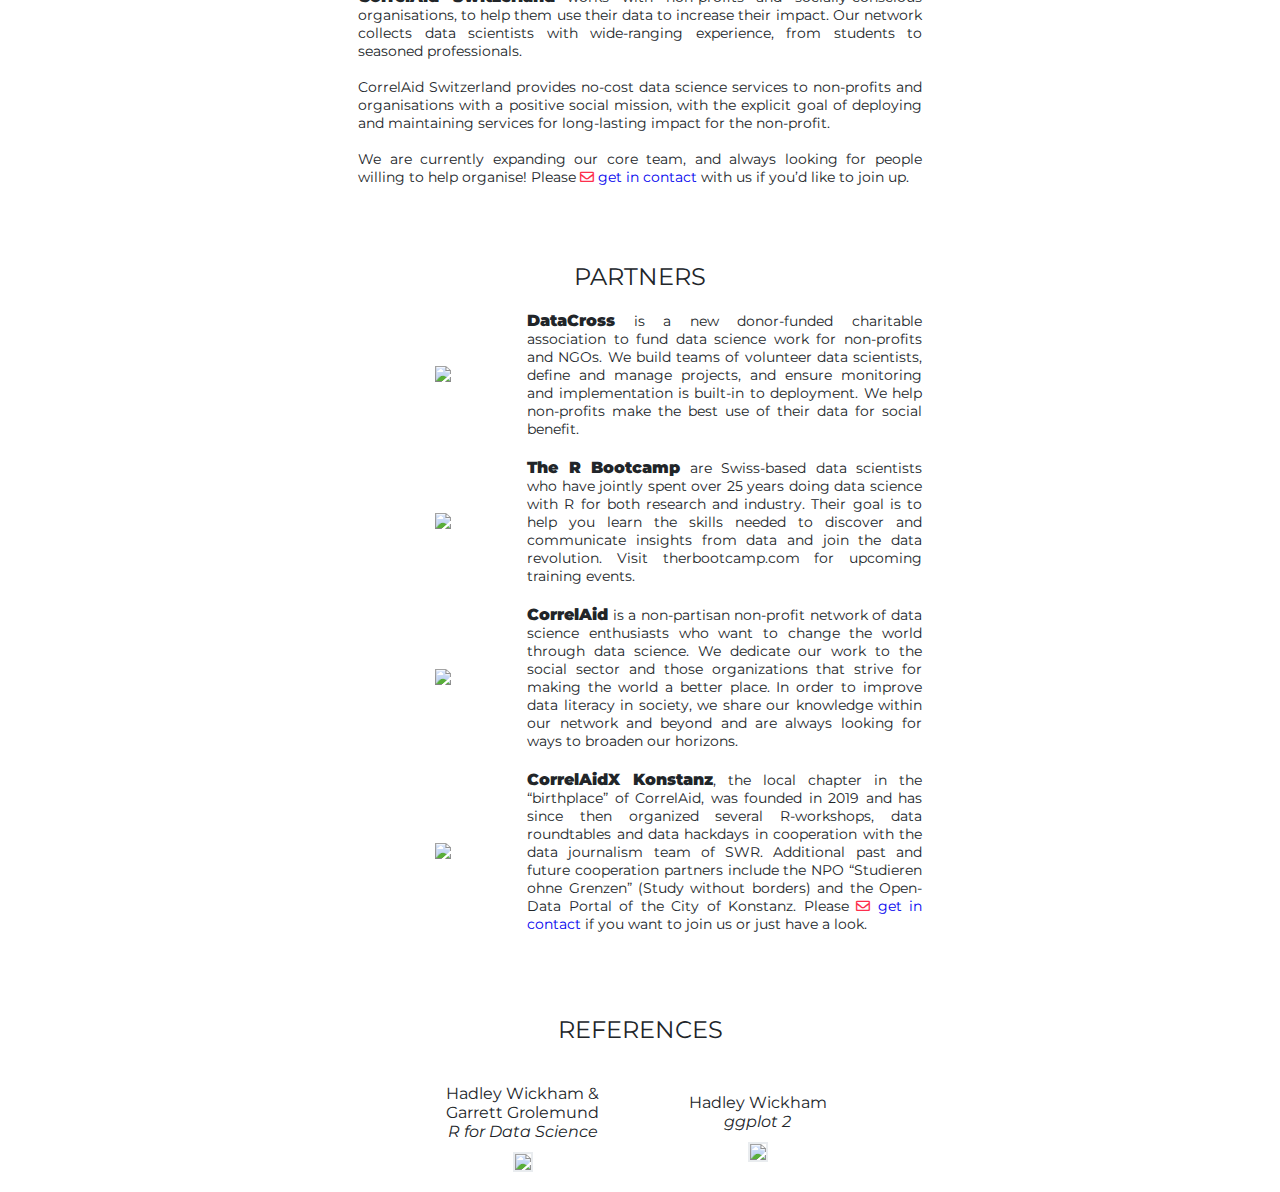
==== commit 17c9aa0c: "Spacing around envelopes" ====
--- a/index.html
+++ b/index.html
@@ -176,7 +176,7 @@
               <img class="xlogo" src="https://raw.githubusercontent.com/correlaidswitzerland/DataViz4Good/main/src/img/correlaidx_swiss.png">
             </a>          
         </div>
-        <p style="text-align: justify;font-family: Montserrat;color: #212529;font-weight: 400;font-size:1.4rem;"><a href="https://correlaid.org/correlaid-x/switzerland/" style="color: #212529;font-weight:900;font-size:1.6rem">CorrelAid Switzerland</a> works with non-profits and socially-conscious organisations, to help them use their data to increase their impact. Our network collects data scientists with wide-ranging experience, from students to seasoned professionals. <br><br>CorrelAid Switzerland provides no-cost data science services to non-profits and organisations with a positive social mission, with the explicit goal of deploying and maintaining services for long-lasting impact for the non-profit.<br><br>We are currently expanding our core team, and always looking for people willing to help organise! Please <a href="mailto:switzerland@correlaid.org"><i class="far fa-envelope" style="color: #FD2F4D"></i>get in contact</a> with us if you’d like to join up.
+        <p style="text-align: justify;font-family: Montserrat;color: #212529;font-weight: 400;font-size:1.4rem;"><a href="https://correlaid.org/correlaid-x/switzerland/" style="color: #212529;font-weight:900;font-size:1.6rem">CorrelAid Switzerland</a> works with non-profits and socially-conscious organisations, to help them use their data to increase their impact. Our network collects data scientists with wide-ranging experience, from students to seasoned professionals. <br><br>CorrelAid Switzerland provides no-cost data science services to non-profits and organisations with a positive social mission, with the explicit goal of deploying and maintaining services for long-lasting impact for the non-profit.<br><br>We are currently expanding our core team, and always looking for people willing to help organise! Please <a href="mailto:switzerland@correlaid.org"><i class="far fa-envelope" style="color: #FD2F4D"></i> get in contact</a> with us if you’d like to join up.
         </p>
       </div>
 
@@ -227,7 +227,7 @@
             </a>    
           </td>
           <td align=center>
-        <p style="text-align: justify;font-family: Montserrat;color: #212529;font-weight: 400;font-size:1.4rem;"><a href="https://therbootcamp.github.io/" style="color: #212529;font-weight:900;font-size:1.6rem">CorrelAidX Konstanz</a>, the local chapter in the “birthplace” of CorrelAid, was founded in 2019 and has since then organized several R-workshops, data roundtables and data hackdays in cooperation with the data journalism team of SWR. Additional past and future cooperation partners include the NPO “Studieren ohne Grenzen” (Study without borders) and the Open-Data Portal of the City of Konstanz. Please <a href="mailto:konstanz@correlaid.org "><i class="far fa-envelope" style="color: #FD2F4D"></i>get in contact</a> if you want to join us or just have a look.    
+        <p style="text-align: justify;font-family: Montserrat;color: #212529;font-weight: 400;font-size:1.4rem;"><a href="https://therbootcamp.github.io/" style="color: #212529;font-weight:900;font-size:1.6rem">CorrelAidX Konstanz</a>, the local chapter in the “birthplace” of CorrelAid, was founded in 2019 and has since then organized several R-workshops, data roundtables and data hackdays in cooperation with the data journalism team of SWR. Additional past and future cooperation partners include the NPO “Studieren ohne Grenzen” (Study without borders) and the Open-Data Portal of the City of Konstanz. Please <a href="mailto:konstanz@correlaid.org "><i class="far fa-envelope" style="color: #FD2F4D"></i> get in contact</a> if you want to join us or just have a look.    
         </p>
           </td>
         </tr>           
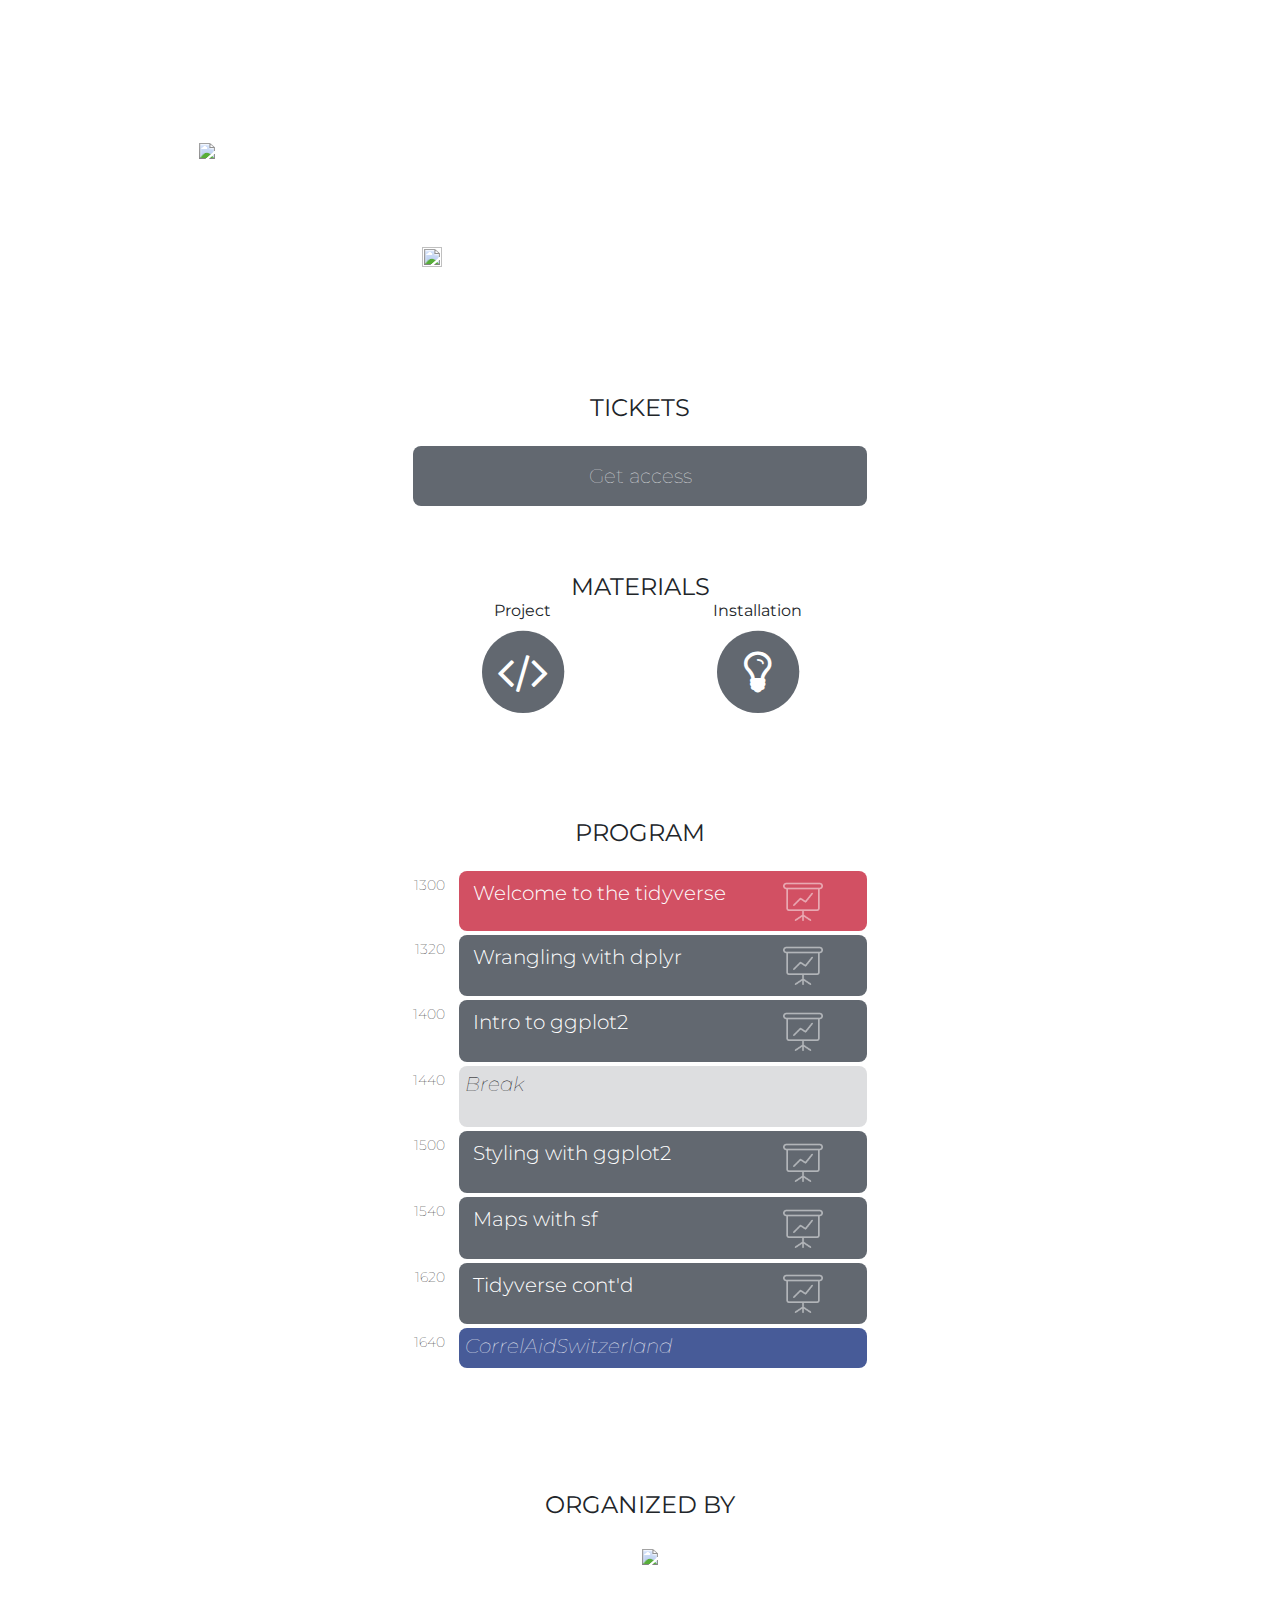
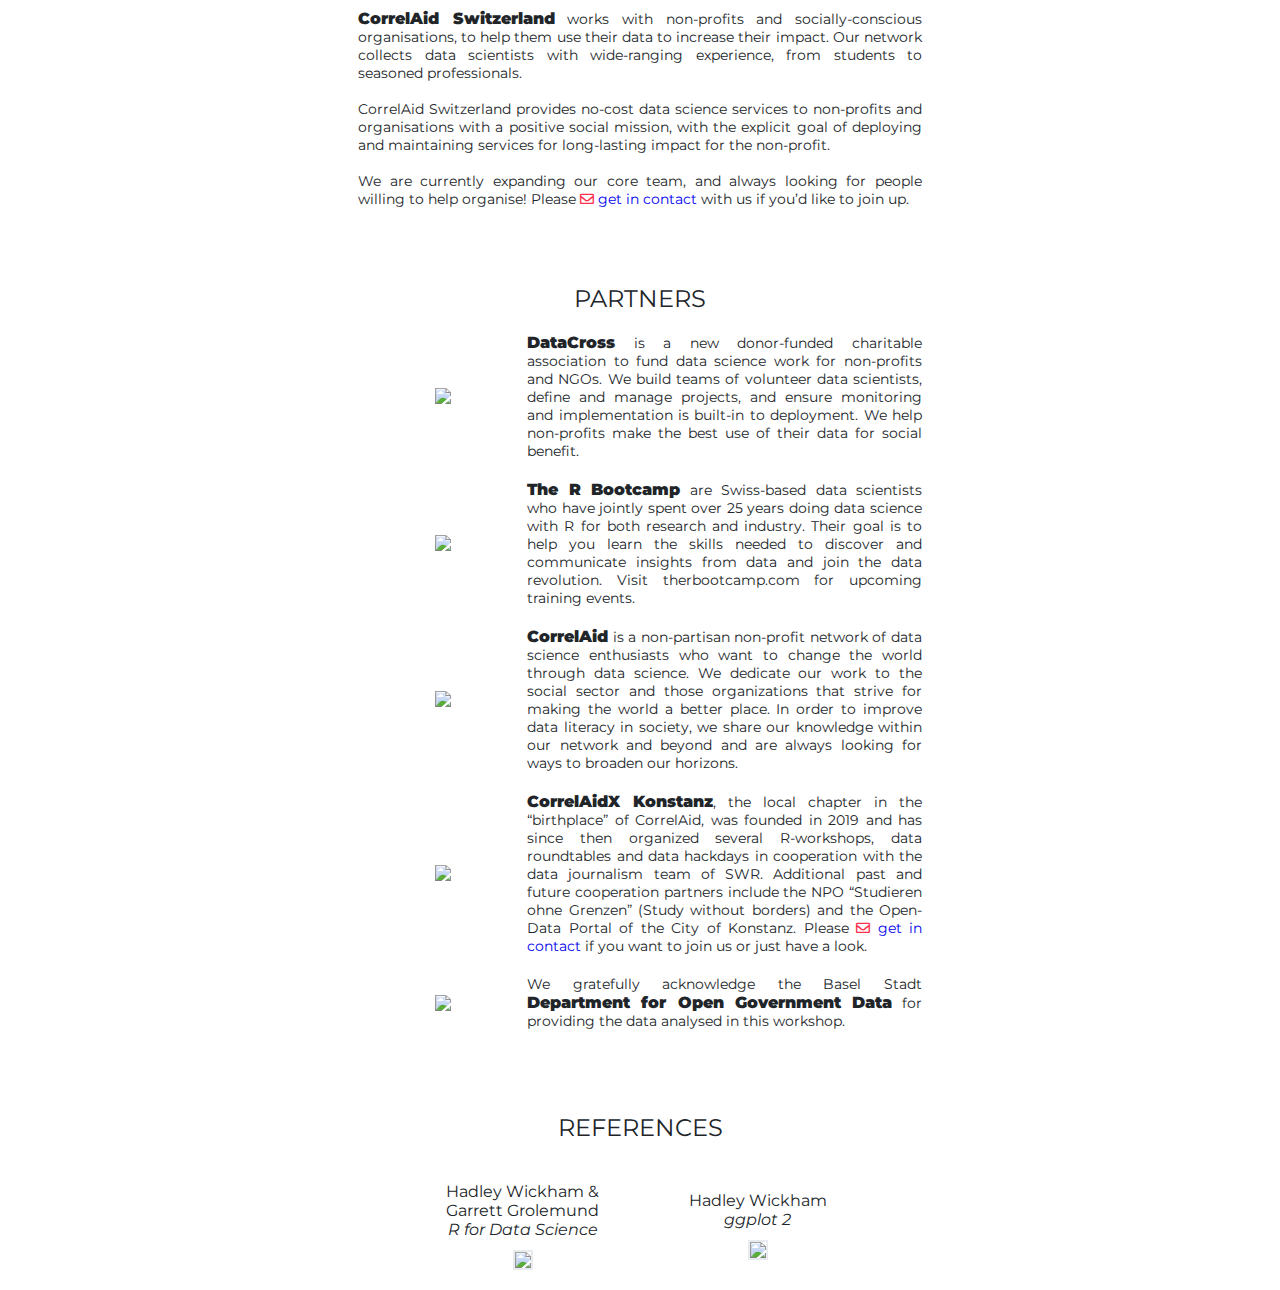
==== commit 505792c2: "added links" ====
--- a/index.html
+++ b/index.html
@@ -19,7 +19,7 @@
              <a href='https://therbootcamp.github.io/I2R_2020Mar/'><i class='fas fa-clock'></i></a>
              <a href='mailto:switzerland@correlaid.org'><i class='fas fa-envelope'></i></a>
              <!-- a href='https://github.com/CorrelAidSwitzerland'><i class='fab fa-github'></i></a -->
-             <a href='https://twitter.com/CorrelAidSwiss'><i class='fab fa-twitter'></i></a>             
+             <a href='https://twitter.com/CorrelAidSwiss'><i class='fab fa-twitter'></i></a>
              <a href='https://github.com/CorrelAidSwitzerland'>
                <font style='font-style:normal;font-size:20px;padding-left:8px'>CorrelAid Switzerland</font>
              </a>
@@ -53,15 +53,15 @@
 
       <br><br>
 
-      <h2>MATERIALS<br><span style="font-size:12px">links muted</span></h2>
+      <h2>MATERIALS<br><!---<span style="font-size:12px">links muted</span></h2>--->
       <table width=50% cellspacing=0 cellpadding=0 class="downloads">
         <col width=50%>
         <col width=50%>
         <tr>
           <td align=center>
             <h4>Project</h4>
-            <a href="">
-            <span class="fa-stack fa-3x inactive">
+            <a href="https://www.dropbox.com/s/k82cg8p2sl1ojn7/DataViz4Good.zip?dl=1">
+            <span class="fa-stack fa-3x active">
               <i class="fa fa-circle fa-stack-2x"></i>
               <i class="fa fa-code fa-stack-1x fa-inverse"></i>
             </span>
@@ -69,8 +69,8 @@
           </td>
           <td align=center>
             <h4>Installation</h4>
-            <a href="">
-            <span class="fa-stack fa-3x inactive"> <!--- inactive --->
+            <a href="https://correlaidswitzerland.github.io/DataViz4Good/installation.html">
+            <span class="fa-stack fa-3x active"> <!--- inactive --->
               <i class="fa fa-circle fa-stack-2x"></i>
               <i class="fa fa-lightbulb fa-stack-1x fa-inverse"></i>
             </span>
@@ -81,14 +81,14 @@
 
       <br><br>
 
-      <h2>PROGRAM<br><span style="font-size:12px">links muted</span></h2>
+      <h2>PROGRAM<br><!---<span style="font-size:12px">links muted</span></h2>--->
       <table width=50% cellspacing=0 cellpadding=0 class="my-table">
       <col width="5%">
       <col width="95%">
       <tr>
          <th align="right">1300</th>
          <td class="td-red">
-           <a href="" style="display:block;height:100%;width:100%">
+           <a href="_sessions/Welcome/Welcome.html" style="display:block;height:100%;width:100%">
              <div style="display:table;height:100%;width:100%">
               <div style="display:table-cell;vertical-align:top;width:80%">Welcome to the tidyverse</div>
               <div style="display:table-cell;vertical-align:middle"><img src="slide/slide.001.png" height=40px></div>
@@ -99,7 +99,7 @@
       <tr>
          <th align="right">1320</th>
          <td class="td-grey" rowspan = 2 >
-           <a href="" style="display:block;height:100%;width:100%">
+           <a href="_sessions/Wrangling/Wrangling.html" style="display:block;height:100%;width:100%">
              <div style="display:table;height:100%;width:100%">
               <div style="display:table-cell;vertical-align:top;width:80%">Wrangling with dplyr</div>
               <div style="display:table-cell;vertical-align:middle"><img src="slide/slide.001.png" height=40px></div>
@@ -111,9 +111,9 @@
       <tr>
          <th align="right">1400</th>
          <td class="td-grey" rowspan = 2 >
-           <a href="" style="display:block;height:100%;width:100%">
-             <div style="display:table;height:100%;width:100%">
-              <div style="display:table-cell;vertical-align:top;width:80%">ggplot basics</div>
+           <a href="_sessions/Plotting/Plotting.html" style="display:block;height:100%;width:100%">
+             <div style="display:table;height:100%;width:100%">
+              <div style="display:table-cell;vertical-align:top;width:80%">Intro to ggplot2</div>
               <div style="display:table-cell;vertical-align:middle"><img src="slide/slide.001.png" height=40px></div>
             </div>
            </a>
@@ -128,9 +128,9 @@
       <tr>
          <th align="right">1500</th>
          <td class="td-grey" rowspan = 2 >
-           <a href="" style="display:block;height:100%;width:100%">
-             <div style="display:table;height:100%;width:100%">
-              <div style="display:table-cell;vertical-align:top;width:80%">Styling with ggplot</div>
+           <a href="_sessions/PlottingII/PlottingII.html" style="display:block;height:100%;width:100%">
+             <div style="display:table;height:100%;width:100%">
+              <div style="display:table-cell;vertical-align:top;width:80%">Styling with ggplot2</div>
               <div style="display:table-cell;vertical-align:middle"><img src="slide/slide.001.png" height=40px></div>
             </div>
            </a>
@@ -140,9 +140,9 @@
       <tr>
          <th align="right">1540</th>
          <td class="td-grey" rowspan = 2 >
-           <a href="" style="display:block;height:100%;width:100%">
-             <div style="display:table;height:100%;width:100%">
-              <div style="display:table-cell;vertical-align:top;width:80%">Maps</div>
+           <a href="_sessions/Maps/Maps.html" style="display:block;height:100%;width:100%">
+             <div style="display:table;height:100%;width:100%">
+              <div style="display:table-cell;vertical-align:top;width:80%">Maps with sf</div>
               <div style="display:table-cell;vertical-align:middle"><img src="slide/slide.001.png" height=40px></div>
             </div>
            </a>
@@ -152,9 +152,9 @@
       <tr>
          <th align="right">1620</th>
          <td class="td-grey" rowspan = 2 >
-           <a href="" style="display:block;height:100%;width:100%">
-             <div style="display:table;height:100%;width:100%">
-              <div style="display:table-cell;vertical-align:top;width:80%">Next steps</div>
+           <a href="_sessions/NextSteps/NextSteps.html" style="display:block;height:100%;width:100%">
+             <div style="display:table;height:100%;width:100%">
+              <div style="display:table-cell;vertical-align:top;width:80%">Tidyverse cont'd</div>
               <div style="display:table-cell;vertical-align:middle"><img src="slide/slide.001.png" height=40px></div>
             </div>
            </a>
@@ -163,7 +163,7 @@
       <tr> <th align="right">&nbsp;</th> </tr>
       <tr>
          <th align="right">1640</th>
-         <td class="td-special-blue"> Wrap-up
+         <td class="td-special-blue"> CorrelAidSwitzerland
       </tr>
       </table>
 
@@ -174,7 +174,7 @@
         <div>
             <a href="https://correlaid.org/correlaid-x/switzerland/">
               <img class="xlogo" src="https://raw.githubusercontent.com/correlaidswitzerland/DataViz4Good/main/src/img/correlaidx_swiss.png">
-            </a>          
+            </a>
         </div>
         <p style="text-align: justify;font-family: Montserrat;color: #212529;font-weight: 400;font-size:1.4rem;"><a href="https://correlaid.org/correlaid-x/switzerland/" style="color: #212529;font-weight:900;font-size:1.6rem">CorrelAid Switzerland</a> works with non-profits and socially-conscious organisations, to help them use their data to increase their impact. Our network collects data scientists with wide-ranging experience, from students to seasoned professionals. <br><br>CorrelAid Switzerland provides no-cost data science services to non-profits and organisations with a positive social mission, with the explicit goal of deploying and maintaining services for long-lasting impact for the non-profit.<br><br>We are currently expanding our core team, and always looking for people willing to help organise! Please <a href="mailto:switzerland@correlaid.org"><i class="far fa-envelope" style="color: #FD2F4D"></i> get in contact</a> with us if you’d like to join up.
         </p>
@@ -183,7 +183,7 @@
       <br><br>
 
       <h2>PARTNERS</h2>
-      
+
       <table width=60% cellspacing=0 cellpadding=0 class="partners">
         <col width=30%>
         <col width=70%>
@@ -191,7 +191,7 @@
           <td align=center>
             <a href="">
               <img class="logo" src="https://raw.githubusercontent.com/correlaidswitzerland/DataViz4Good/main/src/img/datacross.png">
-            </a> 
+            </a>
           </td>
           <td align=center>
         <p style="text-align: justify;font-family: Montserrat;color: #212529;font-weight: 400;font-size:1.4rem"><a href="" style="color: #212529;font-weight:900;font-size:1.6rem">DataCross</a> is a new donor-funded charitable association to fund data science work for non-profits and NGOs. We build teams of volunteer data scientists, define and manage projects, and ensure monitoring and implementation is built-in to deployment. We help non-profits make the best use of their data for social benefit.
@@ -202,10 +202,10 @@
           <td align=center>
             <a href="https://therbootcamp.github.io/">
               <img class="logo" src="https://raw.githubusercontent.com/correlaidswitzerland/DataViz4Good/main/src/img/bootcamp.png">
-            </a>  
-          </td>
-          <td align=center>
-        <p style="text-align: justify;font-family: Montserrat;color: #212529;font-weight: 400;font-size:1.4rem"><a href="https://therbootcamp.github.io/" style="color: #212529;font-weight:900;font-size:1.6rem">The R Bootcamp</a> are Swiss-based data scientists who have jointly spent over 25 years doing data science with R for both research and industry. Their goal is to help you learn the skills needed to discover and communicate insights from data and join the data revolution. Visit <a href="https://therbootcamp.github.io/" style="color: #212529;">therbootcamp.com</a> for upcoming training events. 
+            </a>
+          </td>
+          <td align=center>
+        <p style="text-align: justify;font-family: Montserrat;color: #212529;font-weight: 400;font-size:1.4rem"><a href="https://therbootcamp.github.io/" style="color: #212529;font-weight:900;font-size:1.6rem">The R Bootcamp</a> are Swiss-based data scientists who have jointly spent over 25 years doing data science with R for both research and industry. Their goal is to help you learn the skills needed to discover and communicate insights from data and join the data revolution. Visit <a href="https://therbootcamp.github.io/" style="color: #212529;">therbootcamp.com</a> for upcoming training events.
         </p>
           </td>
         </tr>
@@ -213,26 +213,37 @@
           <td align=center>
             <a href="https://correlaid.org/">
               <img class="logo" src="https://raw.githubusercontent.com/correlaidswitzerland/DataViz4Good/main/src/img/correlaid3.png">
-            </a>    
-          </td>
-          <td align=center>
-        <p style="text-align: justify;font-family: Montserrat;color: #212529;font-weight: 400;font-size:1.4rem;"><a href="https://therbootcamp.github.io/" style="color: #212529;font-weight:900;font-size:1.6rem">CorrelAid</a> is a non-partisan non-profit network of data science enthusiasts who want to change the world through data science. We dedicate our work to the social sector and those organizations that strive for making the world a better place. In order to improve data literacy in society, we share our knowledge within our network and beyond and are always looking for ways to broaden our horizons. 
-        </p>
-          </td>
-        </tr>        
+            </a>
+          </td>
+          <td align=center>
+        <p style="text-align: justify;font-family: Montserrat;color: #212529;font-weight: 400;font-size:1.4rem;"><a href="https://therbootcamp.github.io/" style="color: #212529;font-weight:900;font-size:1.6rem">CorrelAid</a> is a non-partisan non-profit network of data science enthusiasts who want to change the world through data science. We dedicate our work to the social sector and those organizations that strive for making the world a better place. In order to improve data literacy in society, we share our knowledge within our network and beyond and are always looking for ways to broaden our horizons.
+        </p>
+          </td>
+        </tr>
                 <tr>
           <td align=center>
             <a href="https://correlaid.org/correlaid-x/konstanz/">
               <img class="logo" src="https://raw.githubusercontent.com/correlaidswitzerland/DataViz4Good/main/src/img/correlaidx_konstanz.png">
-            </a>    
-          </td>
-          <td align=center>
-        <p style="text-align: justify;font-family: Montserrat;color: #212529;font-weight: 400;font-size:1.4rem;"><a href="https://therbootcamp.github.io/" style="color: #212529;font-weight:900;font-size:1.6rem">CorrelAidX Konstanz</a>, the local chapter in the “birthplace” of CorrelAid, was founded in 2019 and has since then organized several R-workshops, data roundtables and data hackdays in cooperation with the data journalism team of SWR. Additional past and future cooperation partners include the NPO “Studieren ohne Grenzen” (Study without borders) and the Open-Data Portal of the City of Konstanz. Please <a href="mailto:konstanz@correlaid.org "><i class="far fa-envelope" style="color: #FD2F4D"></i> get in contact</a> if you want to join us or just have a look.    
-        </p>
-          </td>
-        </tr>           
-      </table>
-      
+            </a>
+          </td>
+          <td align=center>
+        <p style="text-align: justify;font-family: Montserrat;color: #212529;font-weight: 400;font-size:1.4rem;"><a href="https://therbootcamp.github.io/" style="color: #212529;font-weight:900;font-size:1.6rem">CorrelAidX Konstanz</a>, the local chapter in the “birthplace” of CorrelAid, was founded in 2019 and has since then organized several R-workshops, data roundtables and data hackdays in cooperation with the data journalism team of SWR. Additional past and future cooperation partners include the NPO “Studieren ohne Grenzen” (Study without borders) and the Open-Data Portal of the City of Konstanz. Please <a href="mailto:konstanz@correlaid.org "><i class="far fa-envelope" style="color: #FD2F4D"></i> get in contact</a> if you want to join us or just have a look.
+        </p>
+          </td>
+        </tr>
+                <tr>
+          <td align=center>
+            <a href="https://www.opendata.bs.ch/">
+              <img class="logo" src="https://raw.githubusercontent.com/correlaidswitzerland/DataViz4Good/main/src/img/BS_Logo.png">
+            </a>
+          </td>
+          <td align=center>
+        <p style="text-align: justify;font-family: Montserrat;color: #212529;font-weight: 400;font-size:1.4rem;">We gratefully acknowledge the Basel Stadt <a href="https://www.opendata.bs.ch/" style="color: #212529;font-weight:900;font-size:1.6rem">Department for Open Government Data</a> for providing the data analysed in this workshop.
+        </p>
+          </td>
+        </tr>
+      </table>
+
 
       <br><br>
 
